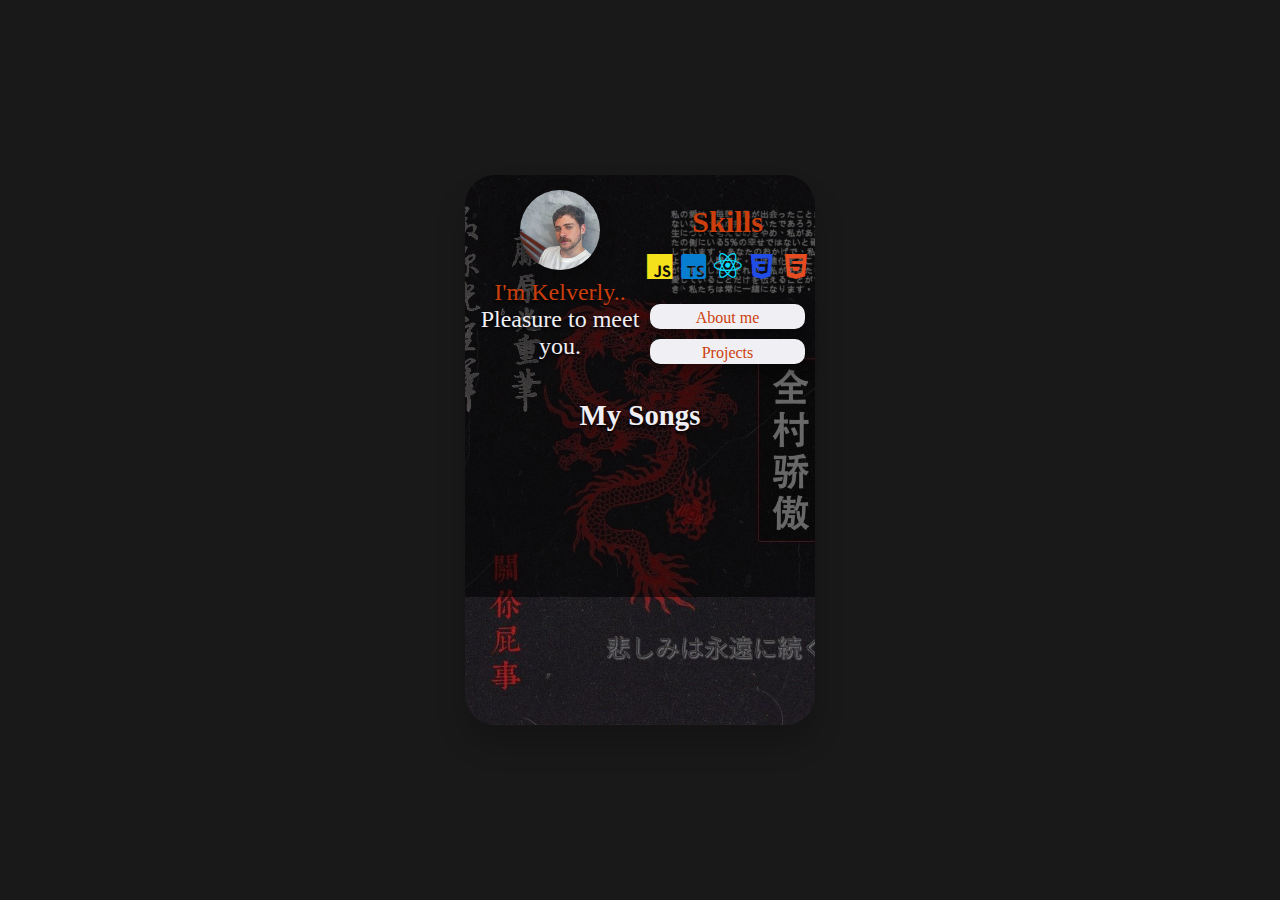
==== index.html @ 8ae3f528 "layout construct" ====
<!DOCTYPE html>
<html lang="en">

<head>
    <meta charset="UTF-8">
    <meta name="viewport" content="width=device-width, initial-scale=1.0">
    <title>Portfolio</title>
    <link href='https://unpkg.com/boxicons@2.1.4/css/boxicons.min.css' rel='stylesheet'>

    <link rel="stylesheet" href="css/style.css">
</head>

<body>
    <main class="main-container">

        <div class="container">

            <div class="container-apresent">

                <div class="item">
                    <img src="img/1719510558566.jpg" alt="">
                    <h1>I'm Kelverly..</h1>
                    <h3>Pleasure to meet you.</h3>
                </div>
            <div class="skills">
                <h2>Skills</h2>
                <div class="tec">
                    <i class='bx bxl-javascript ' style='color:#f5e11b'></i>
                    <i class='bx bxl-typescript' style='color:#087ed1'></i>
                    <i class='bx bxl-react' style='color:#08ddff'></i>
                    <i class='bx bxl-css3' style='color:#214ce5'></i>

                    <i class='bx bxl-html5' style='color:#e54c21'></i>
                </div>
                <div class="saibamais">
                    <a href="">About me</a>
                    <a href="">Projects</a>
                </div>
            </div>
        </div>

        <div class="spotify">
            <h2>My Songs</h2>
            <iframe style="border-radius:12px"
                src="https://open.spotify.com/embed/playlist/5Bo41R3EyDp8IW57hJhHg0?utm_source=generator" frameBorder="0" allowfullscreen=""
                allow="autoplay; clipboard-write; encrypted-media; fullscreen; picture-in-picture"
                loading="lazy"></iframe>
        </div>

        <div class="redes">

        </div>
        </div>
    </main>
</body>

</html>
---- css/style.css ----
*{
    margin: 0;
    padding: 0;
}
body{
    background-color: #1a1919;
    box-sizing: border-box;
    display: flex;
}

.container{
    display: flex;
    flex-direction: column;
    align-items: center;
    width: 350px;
    height: 550px;
    background-image: url(../img/download.jpeg);
    background-position: center;
    background-size: cover;
    box-shadow: rgba(0, 0, 0, 0.2) 0px 20px 30px;
    border-radius: 30px;
    position: absolute;
    top: 50%;
    left: 50%;
    transform: translate(-50%, -50%);
}
.container-apresent{
    display: flex;
    padding: 15px;
    border-top-left-radius: 30px;
    border-top-right-radius: 30px;
    background-color: #0000008e;
 
}
.container-apresent{
    display: flex;
    justify-content: center;
}

.item{
    width: 50%;
    text-align: center;
}
.container-apresent .item h1{
    color: #CC3F0C;
    font-family: fantasy;
    font-weight: 500;
    font-size: 1.5em;
    text-shadow: 0px 2px 3px rgba(0, 0, 0, 1);
}
.container-apresent .item h3{
    color: #F0EFF4;
    font-family: fantasy;
    font-weight: 500;
    font-size: 1.5em;
    text-shadow: 0px 2px 3px rgba(0, 0, 0, 1);
}
.container-apresent img{
    margin-bottom: 5px;
    width: 50%;
    border-radius: 50%;
    box-shadow: rgba(0, 0, 0, 0.35) 0px 5px 15px;
}

.container-apresent .skills{
    flex: 1 2 0;
    display: flex;
    flex-direction: column;
    margin-left: 15px;
    padding-top: 15px;
    width: 40%;
}
.skills h2{
    color: #CC3F0C;
    text-align: center;
    font-family: fantasy;
    font-size: 1.9em;
    text-shadow: 0px 2px 3px rgba(0, 0, 0, 1);
}
.skills .tec  {
    font-size: 2.1em;
    margin-top: 5px;
    padding: 5px;
    display: flex;
    align-items: center;
    justify-content: center;
}
 .tec i:hover {
    transform: scale(107%);
    cursor: pointer;
    transition: 0.5s;
}
.saibamais{
    display: flex;
    flex-direction: column;
    justify-content: center;
    align-items: center;
    margin-top: 5px;

}
.saibamais a{
    text-decoration: none;
    background-color: #F0EFF4;
    width: 100%;
    height: 15px;
    padding: 5px;
    text-align: center;
    font-family: fantasy;
    color: #CC3F0C;
    border-radius: 10px;
    margin-top: 10px;
    box-shadow: rgba(0, 0, 0, 0.35) 0px 5px 15px;
    transition: 0.5s;
}
.saibamais a:hover{
    background-color: #f0eff47e;
    transform: scale(105%);
}
.spotify{
    width: 100%;
    display: flex;
    flex-direction: column;
    align-items: center;
    justify-content: center;
    background-color: #0000008e;
    padding-top: 20px;
}
.spotify h2{
    font-size: 1.8em;
    font-family: fantasy;
    color: #F0EFF4;
    text-shadow: 0px 2px 3px rgba(0, 0, 0, 1);
    margin-bottom: 10px;
}
.spotify iframe{
    width: 95%;
    height: 155px;
}
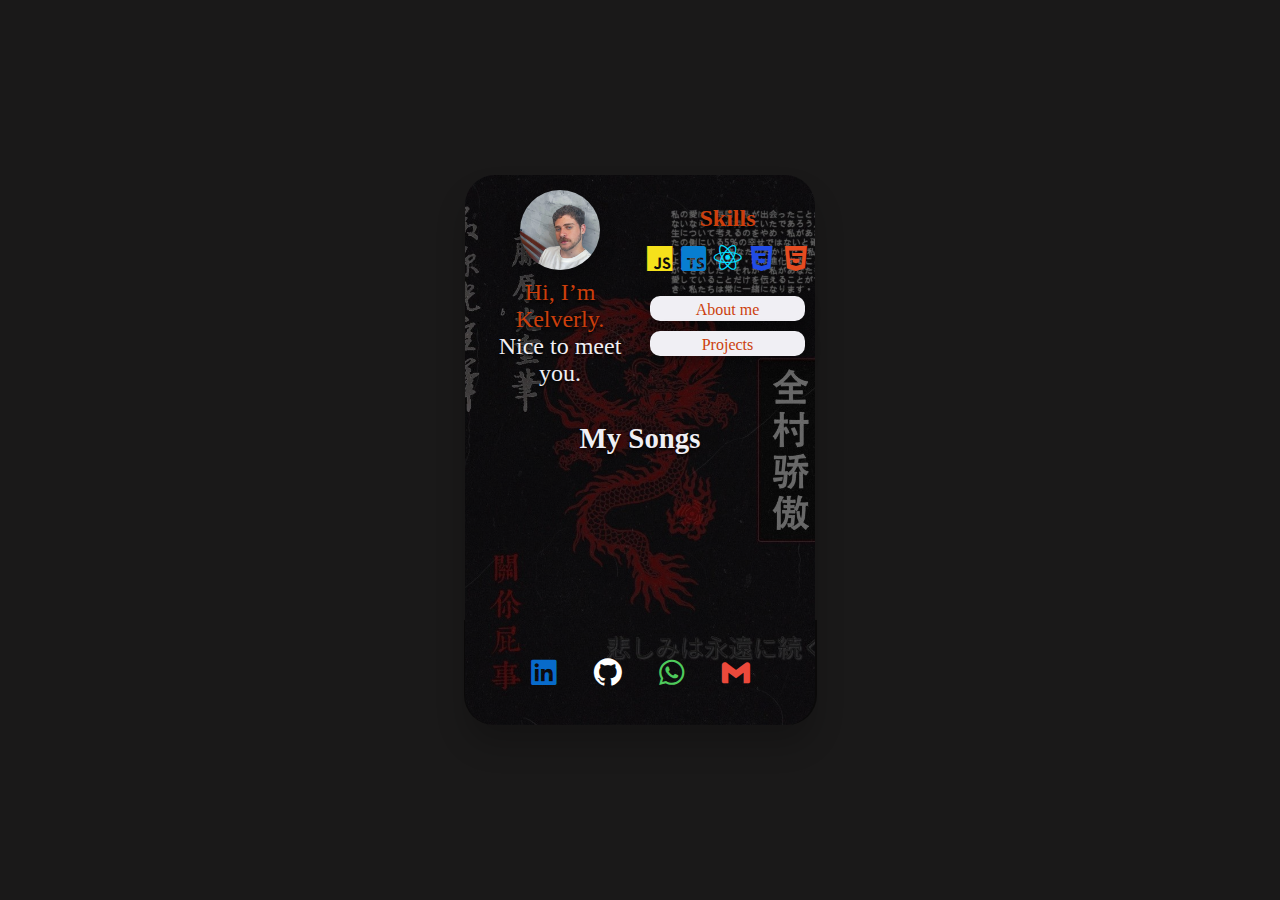
==== commit 9dc4ba64: "att layout" ====
--- a/index.html
+++ b/index.html
@@ -19,8 +19,8 @@
 
                 <div class="item">
                     <img src="img/1719510558566.jpg" alt="">
-                    <h1>I'm Kelverly..</h1>
-                    <h3>Pleasure to meet you.</h3>
+                    <h1>Hi, I’m Kelverly.</h1>
+                    <h3>Nice to meet you.</h3>
                 </div>
             <div class="skills">
                 <h2>Skills</h2>
@@ -48,7 +48,10 @@
         </div>
 
         <div class="redes">
-
+            <i class='bx bxl-linkedin-square' style='color:#086bca'  ></i>
+            <i class='bx bxl-github' style='color:#ffffff'  ></i>
+            <i class='bx bxl-whatsapp' style='color:#4eca5c'  ></i>
+            <i class='bx bxl-gmail' style='color:#eb493b'  ></i>
         </div>
         </div>
     </main>
--- a/css/style.css
+++ b/css/style.css
@@ -74,7 +74,7 @@
     color: #CC3F0C;
     text-align: center;
     font-family: fantasy;
-    font-size: 1.9em;
+    font-size: 1.5em;
     text-shadow: 0px 2px 3px rgba(0, 0, 0, 1);
 }
 .skills .tec  {
@@ -135,4 +135,24 @@
 .spotify iframe{
     width: 95%;
     height: 155px;
+}
+.redes{
+    width: 98%;
+    height: 90%;
+    background-color: #0000008e;
+    font-size: 2.1em;
+    padding: 5px;
+    display: flex;
+    align-items: center;
+    justify-content: center;
+    border-bottom-left-radius: 30px;
+    border-bottom-right-radius: 30px;
+}
+.redes i{
+    padding: 15px;
+}
+.redes i:hover{
+    transform: scale(110%);
+    cursor: pointer;
+    transition: 0.5s;
 }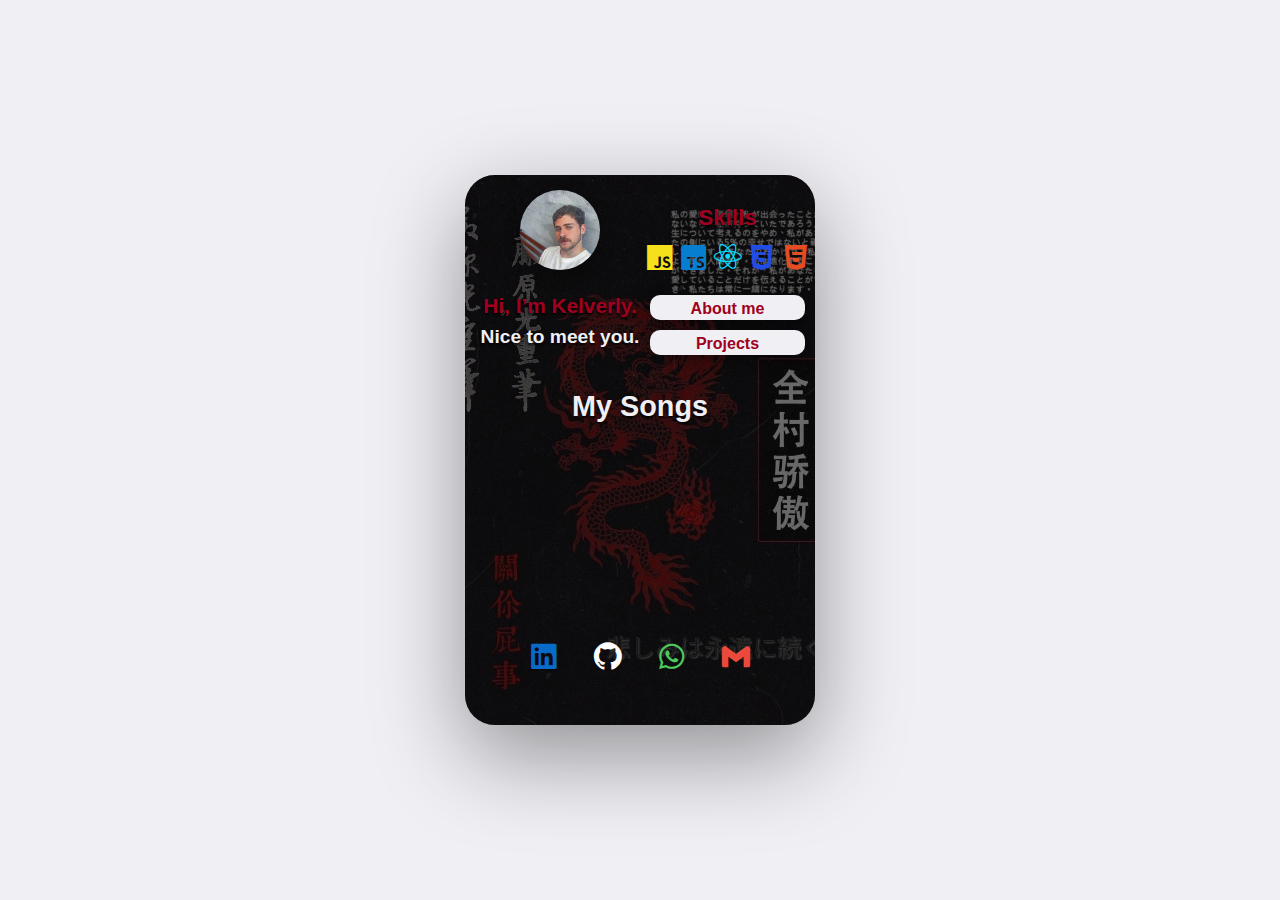
==== commit c3dbde5a: "update no html/css" ====
--- a/index.html
+++ b/index.html
@@ -34,7 +34,7 @@
                 </div>
                 <div class="saibamais">
                     <a href="">About me</a>
-                    <a href="">Projects</a>
+                    <a href="https://kelverlysant.github.io/portfolio/" target="_blank">Projects</a>
                 </div>
             </div>
         </div>
@@ -48,10 +48,10 @@
         </div>
 
         <div class="redes">
-            <i class='bx bxl-linkedin-square' style='color:#086bca'  ></i>
-            <i class='bx bxl-github' style='color:#ffffff'  ></i>
-            <i class='bx bxl-whatsapp' style='color:#4eca5c'  ></i>
-            <i class='bx bxl-gmail' style='color:#eb493b'  ></i>
+            <a href="https://www.linkedin.com/in/kelverly-santos-496439275/" target="_blank" rel="noopener"><i class='bx bxl-linkedin-square' style='color:#086bca'></i></a>
+            <a href="https://github.com/kelverlysant" target="_blank" rel="noopener"><i class='bx bxl-github' style='color:#ffffff'></i></a>
+            <a href="https://wa.me/qr/SW22VAALVZEJJ1 " target="_blank" rel="noopener"><i class='bx bxl-whatsapp' style='color:#4eca5c'></i></a>
+            <a href="mailto:kelverlysantos09@gmail.com" target="_blank" rel="noopener"><i class='bx bxl-gmail' style='color:#eb493b'></i></a>
         </div>
         </div>
     </main>
--- a/css/style.css
+++ b/css/style.css
@@ -3,7 +3,7 @@
     padding: 0;
 }
 body{
-    background-color: #1a1919;
+    background-color: #F0EFF4;
     box-sizing: border-box;
     display: flex;
 }
@@ -17,7 +17,7 @@
     background-image: url(../img/download.jpeg);
     background-position: center;
     background-size: cover;
-    box-shadow: rgba(0, 0, 0, 0.2) 0px 20px 30px;
+    box-shadow: rgba(0, 0, 0, 0.4) 0px 30px 90px;
     border-radius: 30px;
     position: absolute;
     top: 50%;
@@ -42,17 +42,17 @@
     text-align: center;
 }
 .container-apresent .item h1{
-    color: #CC3F0C;
-    font-family: fantasy;
-    font-weight: 500;
-    font-size: 1.5em;
+    margin-top: 15px;
+    color: #A00020;
+    font-family:'Segoe UI', Tahoma, Geneva, Verdana, sans-serif;
+    font-size: 1.3em;
     text-shadow: 0px 2px 3px rgba(0, 0, 0, 1);
 }
 .container-apresent .item h3{
+    margin-top: 8px;
     color: #F0EFF4;
-    font-family: fantasy;
-    font-weight: 500;
-    font-size: 1.5em;
+    font-family: 'Segoe UI', Tahoma, Geneva, Verdana, sans-serif;
+    font-size: 1.2em;
     text-shadow: 0px 2px 3px rgba(0, 0, 0, 1);
 }
 .container-apresent img{
@@ -71,10 +71,10 @@
     width: 40%;
 }
 .skills h2{
-    color: #CC3F0C;
+    color: #A00020;
     text-align: center;
-    font-family: fantasy;
-    font-size: 1.5em;
+    font-family: 'Segoe UI', Tahoma, Geneva, Verdana, sans-serif;
+    font-size: 1.4em;
     text-shadow: 0px 2px 3px rgba(0, 0, 0, 1);
 }
 .skills .tec  {
@@ -105,8 +105,9 @@
     height: 15px;
     padding: 5px;
     text-align: center;
-    font-family: fantasy;
-    color: #CC3F0C;
+    font-family: 'Segoe UI', Tahoma, Geneva, Verdana, sans-serif;
+    font-weight: bold;
+    color: #A00020;
     border-radius: 10px;
     margin-top: 10px;
     box-shadow: rgba(0, 0, 0, 0.35) 0px 5px 15px;
@@ -127,7 +128,8 @@
 }
 .spotify h2{
     font-size: 1.8em;
-    font-family: fantasy;
+    font-family:'Segoe UI', Tahoma, Geneva, Verdana, sans-serif;
+    font-weight: bold;
     color: #F0EFF4;
     text-shadow: 0px 2px 3px rgba(0, 0, 0, 1);
     margin-bottom: 10px;
@@ -137,7 +139,7 @@
     height: 155px;
 }
 .redes{
-    width: 98%;
+    width: 97%;
     height: 90%;
     background-color: #0000008e;
     font-size: 2.1em;
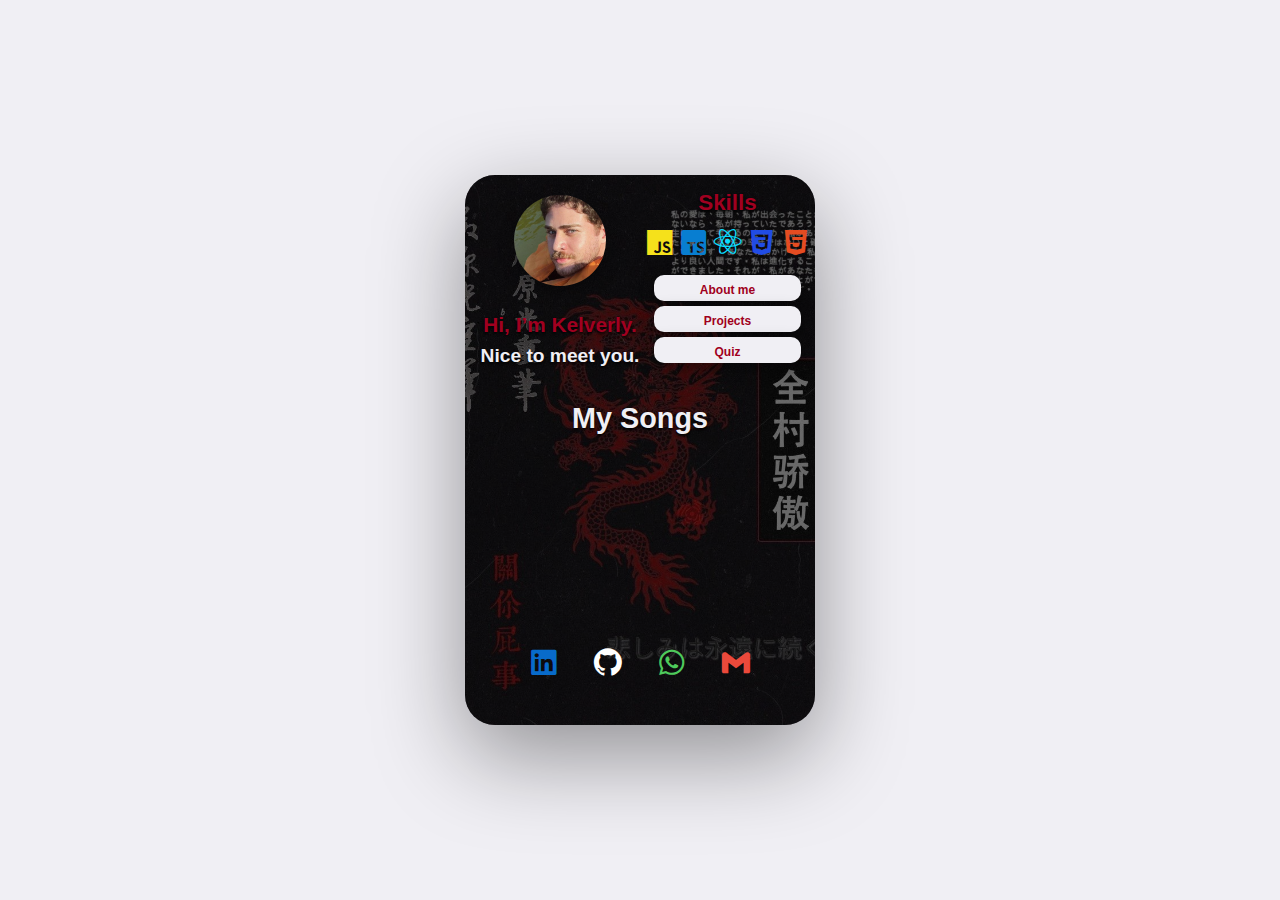
==== commit 66092824: "Add files via upload" ====
--- a/index.html
+++ b/index.html
@@ -1,60 +1,61 @@
-<!DOCTYPE html>
-<html lang="en">
-
-<head>
-    <meta charset="UTF-8">
-    <meta name="viewport" content="width=device-width, initial-scale=1.0">
-    <title>Portfolio</title>
-    <link href='https://unpkg.com/boxicons@2.1.4/css/boxicons.min.css' rel='stylesheet'>
-
-    <link rel="stylesheet" href="css/style.css">
-</head>
-
-<body>
-    <main class="main-container">
-
-        <div class="container">
-
-            <div class="container-apresent">
-
-                <div class="item">
-                    <img src="img/1719510558566.jpg" alt="">
-                    <h1>Hi, I’m Kelverly.</h1>
-                    <h3>Nice to meet you.</h3>
-                </div>
-            <div class="skills">
-                <h2>Skills</h2>
-                <div class="tec">
-                    <i class='bx bxl-javascript ' style='color:#f5e11b'></i>
-                    <i class='bx bxl-typescript' style='color:#087ed1'></i>
-                    <i class='bx bxl-react' style='color:#08ddff'></i>
-                    <i class='bx bxl-css3' style='color:#214ce5'></i>
-
-                    <i class='bx bxl-html5' style='color:#e54c21'></i>
-                </div>
-                <div class="saibamais">
-                    <a href="">About me</a>
-                    <a href="https://kelverlysant.github.io/portfolio/" target="_blank">Projects</a>
-                </div>
-            </div>
-        </div>
-
-        <div class="spotify">
-            <h2>My Songs</h2>
-            <iframe style="border-radius:12px"
-                src="https://open.spotify.com/embed/playlist/5Bo41R3EyDp8IW57hJhHg0?utm_source=generator" frameBorder="0" allowfullscreen=""
-                allow="autoplay; clipboard-write; encrypted-media; fullscreen; picture-in-picture"
-                loading="lazy"></iframe>
-        </div>
-
-        <div class="redes">
-            <a href="https://www.linkedin.com/in/kelverly-santos-496439275/" target="_blank" rel="noopener"><i class='bx bxl-linkedin-square' style='color:#086bca'></i></a>
-            <a href="https://github.com/kelverlysant" target="_blank" rel="noopener"><i class='bx bxl-github' style='color:#ffffff'></i></a>
-            <a href="https://wa.me/qr/SW22VAALVZEJJ1 " target="_blank" rel="noopener"><i class='bx bxl-whatsapp' style='color:#4eca5c'></i></a>
-            <a href="mailto:kelverlysantos09@gmail.com" target="_blank" rel="noopener"><i class='bx bxl-gmail' style='color:#eb493b'></i></a>
-        </div>
-        </div>
-    </main>
-</body>
-
+<!DOCTYPE html>
+<html lang="en">
+
+<head>
+    <meta charset="UTF-8">
+    <meta name="viewport" content="width=device-width, initial-scale=1.0">
+    <title>Portfolio</title>
+    <link href='https://unpkg.com/boxicons@2.1.4/css/boxicons.min.css' rel='stylesheet'>
+
+    <link rel="stylesheet" href="css/style.css">
+</head>
+
+<body>
+    <main class="main-container">
+
+        <div class="container">
+
+            <div class="container-apresent">
+
+                <div class="item">
+                    <img src="img/Captura de tela 2024-11-07 203919.png" alt="">
+                    <h1>Hi, I’m Kelverly.</h1>
+                    <h3>Nice to meet you.</h3>
+                </div>
+            <div class="skills">
+                <h2>Skills</h2>
+                <div class="tec">
+                    <i class='bx bxl-javascript ' style='color:#f5e11b'></i>
+                    <i class='bx bxl-typescript' style='color:#087ed1'></i>
+                    <i class='bx bxl-react' style='color:#08ddff'></i>
+                    <i class='bx bxl-css3' style='color:#214ce5'></i>
+
+                    <i class='bx bxl-html5' style='color:#e54c21'></i>
+                </div>
+                <div class="saibamais">
+                    <a href="page/sobre.html">About me</a>
+                    <a href="https://kelverlysant.github.io/portfolio/" target="_blank">Projects</a>
+                    <a href="">Quiz</a>
+                </div>
+            </div>
+        </div>
+
+        <div class="spotify">
+            <h2>My Songs</h2>
+            <iframe style="border-radius:12px"
+                src="https://open.spotify.com/embed/playlist/5Bo41R3EyDp8IW57hJhHg0?utm_source=generator" frameBorder="0" allowfullscreen=""
+                allow="autoplay; clipboard-write; encrypted-media; fullscreen; picture-in-picture"
+                loading="lazy"></iframe>
+        </div>
+
+        <div class="redes">
+            <a href="https://www.linkedin.com/in/kelverly-santos-496439275/" target="_blank" rel="noopener"><i class='bx bxl-linkedin-square' style='color:#086bca'></i></a>
+            <a href="https://github.com/kelverlysant" target="_blank" rel="noopener"><i class='bx bxl-github' style='color:#ffffff'></i></a>
+            <a href="https://wa.me/qr/SW22VAALVZEJJ1 " target="_blank" rel="noopener"><i class='bx bxl-whatsapp' style='color:#4eca5c'></i></a>
+            <a href="mailto:kelverlysantos09@gmail.com" target="_blank" rel="noopener"><i class='bx bxl-gmail' style='color:#eb493b'></i></a>
+        </div>
+        </div>
+    </main>
+</body>
+
 </html>--- a/css/style.css
+++ b/css/style.css
@@ -1,160 +1,160 @@
-*{
-    margin: 0;
-    padding: 0;
-}
-body{
-    background-color: #F0EFF4;
-    box-sizing: border-box;
-    display: flex;
-}
-
-.container{
-    display: flex;
-    flex-direction: column;
-    align-items: center;
-    width: 350px;
-    height: 550px;
-    background-image: url(../img/download.jpeg);
-    background-position: center;
-    background-size: cover;
-    box-shadow: rgba(0, 0, 0, 0.4) 0px 30px 90px;
-    border-radius: 30px;
-    position: absolute;
-    top: 50%;
-    left: 50%;
-    transform: translate(-50%, -50%);
-}
-.container-apresent{
-    display: flex;
-    padding: 15px;
-    border-top-left-radius: 30px;
-    border-top-right-radius: 30px;
-    background-color: #0000008e;
- 
-}
-.container-apresent{
-    display: flex;
-    justify-content: center;
-}
-
-.item{
-    width: 50%;
-    text-align: center;
-}
-.container-apresent .item h1{
-    margin-top: 15px;
-    color: #A00020;
-    font-family:'Segoe UI', Tahoma, Geneva, Verdana, sans-serif;
-    font-size: 1.3em;
-    text-shadow: 0px 2px 3px rgba(0, 0, 0, 1);
-}
-.container-apresent .item h3{
-    margin-top: 8px;
-    color: #F0EFF4;
-    font-family: 'Segoe UI', Tahoma, Geneva, Verdana, sans-serif;
-    font-size: 1.2em;
-    text-shadow: 0px 2px 3px rgba(0, 0, 0, 1);
-}
-.container-apresent img{
-    margin-bottom: 5px;
-    width: 50%;
-    border-radius: 50%;
-    box-shadow: rgba(0, 0, 0, 0.35) 0px 5px 15px;
-}
-
-.container-apresent .skills{
-    flex: 1 2 0;
-    display: flex;
-    flex-direction: column;
-    margin-left: 15px;
-    padding-top: 15px;
-    width: 40%;
-}
-.skills h2{
-    color: #A00020;
-    text-align: center;
-    font-family: 'Segoe UI', Tahoma, Geneva, Verdana, sans-serif;
-    font-size: 1.4em;
-    text-shadow: 0px 2px 3px rgba(0, 0, 0, 1);
-}
-.skills .tec  {
-    font-size: 2.1em;
-    margin-top: 5px;
-    padding: 5px;
-    display: flex;
-    align-items: center;
-    justify-content: center;
-}
- .tec i:hover {
-    transform: scale(107%);
-    cursor: pointer;
-    transition: 0.5s;
-}
-.saibamais{
-    display: flex;
-    flex-direction: column;
-    justify-content: center;
-    align-items: center;
-    margin-top: 5px;
-
-}
-.saibamais a{
-    text-decoration: none;
-    background-color: #F0EFF4;
-    width: 100%;
-    height: 15px;
-    padding: 5px;
-    text-align: center;
-    font-family: 'Segoe UI', Tahoma, Geneva, Verdana, sans-serif;
-    font-weight: bold;
-    color: #A00020;
-    border-radius: 10px;
-    margin-top: 10px;
-    box-shadow: rgba(0, 0, 0, 0.35) 0px 5px 15px;
-    transition: 0.5s;
-}
-.saibamais a:hover{
-    background-color: #f0eff47e;
-    transform: scale(105%);
-}
-.spotify{
-    width: 100%;
-    display: flex;
-    flex-direction: column;
-    align-items: center;
-    justify-content: center;
-    background-color: #0000008e;
-    padding-top: 20px;
-}
-.spotify h2{
-    font-size: 1.8em;
-    font-family:'Segoe UI', Tahoma, Geneva, Verdana, sans-serif;
-    font-weight: bold;
-    color: #F0EFF4;
-    text-shadow: 0px 2px 3px rgba(0, 0, 0, 1);
-    margin-bottom: 10px;
-}
-.spotify iframe{
-    width: 95%;
-    height: 155px;
-}
-.redes{
-    width: 97%;
-    height: 90%;
-    background-color: #0000008e;
-    font-size: 2.1em;
-    padding: 5px;
-    display: flex;
-    align-items: center;
-    justify-content: center;
-    border-bottom-left-radius: 30px;
-    border-bottom-right-radius: 30px;
-}
-.redes i{
-    padding: 15px;
-}
-.redes i:hover{
-    transform: scale(110%);
-    cursor: pointer;
-    transition: 0.5s;
+*{
+    margin: 0;
+    padding: 0;
+}
+body{
+    background-color: #F0EFF4;
+    display: flex;
+}
+
+.container{
+    display: flex;
+    flex-direction: column;
+    align-items: center;
+    width: 350px;
+    height: 550px;
+    background-image: url(../img/download.jpeg);
+    background-position: center;
+    background-size: cover;
+    box-shadow: rgba(0, 0, 0, 0.4) 0px 30px 90px;
+    border-radius: 30px;
+    position: absolute;
+    top: 50%;
+    left: 50%;
+    transform: translate(-50%, -50%);
+}
+.container-apresent{
+    display: flex;
+    padding: 15px;
+    border-top-left-radius: 30px;
+    border-top-right-radius: 30px;
+    background-color: #0000008e;
+ 
+}
+.container-apresent{
+    display: flex;
+    justify-content: center;
+}
+
+.item{
+    width: 50%;
+    text-align: center;
+}
+.container-apresent h1{
+    margin-top: 18px;
+    color: #A00020;
+    font-family:'Segoe UI', Tahoma, Geneva, Verdana, sans-serif;
+    font-size: 1.3em;
+    text-shadow: 0px 2px 3px rgba(0, 0, 0, 1);
+}
+.container-apresent .item h3{
+    margin-top: 8px;
+    color: #F0EFF4;
+    font-family: 'Segoe UI', Tahoma, Geneva, Verdana, sans-serif;
+    font-size: 1.2em;
+    text-shadow: 0px 2px 3px rgba(0, 0, 0, 1);
+}
+.container-apresent img{
+    margin: 5px;
+    width: 57%;
+    border-radius: 50%;
+    box-shadow: rgba(0, 0, 0, 0.35) 0px 5px 15px;
+}
+
+.container-apresent .skills{
+    flex: 1 2 0;
+    display: flex;
+    flex-direction: column;
+    margin-left: 15px;
+    padding-top: px;
+    width: 40%;
+}
+.skills h2{
+    color: #A00020;
+    text-align: center;
+    font-family: 'Segoe UI', Tahoma, Geneva, Verdana, sans-serif;
+    font-size: 1.4em;
+    text-shadow: 0px 2px 3px rgba(0, 0, 0, 1);
+}
+.skills .tec  {
+    font-size: 2.1em;
+    margin-top: 5px;
+    padding: 5px;
+    display: flex;
+    align-items: center;
+    justify-content: center;
+}
+ .tec i:hover {
+    transform: scale(107%);
+    cursor: pointer;
+    transition: 0.5s;
+}
+.saibamais{
+    display: flex;
+    flex-direction: column;
+    justify-content: center;
+    align-items: center;
+    margin-top: 5px;
+
+}
+.saibamais a{
+    text-decoration: none;
+    background-color: #F0EFF4;
+    width: 90%;
+    height: 10px;
+    padding: 8px;
+    font-family: 'Segoe UI', Tahoma, Geneva, Verdana, sans-serif;
+    font-weight: bold;
+    font-size: 12px;
+    text-align: center;
+    color: #A00020;
+    border-radius: 10px;
+    margin-top: 5px;
+    box-shadow: rgba(0, 0, 0, 0.35) 0px 5px 15px;
+    transition: 0.5s;
+}
+.saibamais a:hover{
+    background-color: #f0eff47e;
+    transform: scale(105%);
+}
+.spotify{
+    width: 100%;
+    display: flex;
+    flex-direction: column;
+    align-items: center;
+    justify-content: center;
+    background-color: #0000008e;
+    padding-top: 20px;
+}
+.spotify h2{
+    font-size: 1.8em;
+    font-family:'Segoe UI', Tahoma, Geneva, Verdana, sans-serif;
+    font-weight: bold;
+    color: #F0EFF4;
+    text-shadow: 0px 2px 3px rgba(0, 0, 0, 1);
+    margin-bottom: 10px;
+}
+.spotify iframe{
+    width: 95%;
+    height: 155px;
+}
+.redes{
+    width: 97%;
+    height: 90%;
+    background-color: #0000008e;
+    font-size: 2.1em;
+    padding: 5px;
+    display: flex;
+    align-items: center;
+    justify-content: center;
+    border-bottom-left-radius: 30px;
+    border-bottom-right-radius: 30px;
+}
+.redes i{
+    padding: 15px;
+}
+.redes i:hover{
+    transform: scale(110%);
+    cursor: pointer;
+    transition: 0.5s;
 }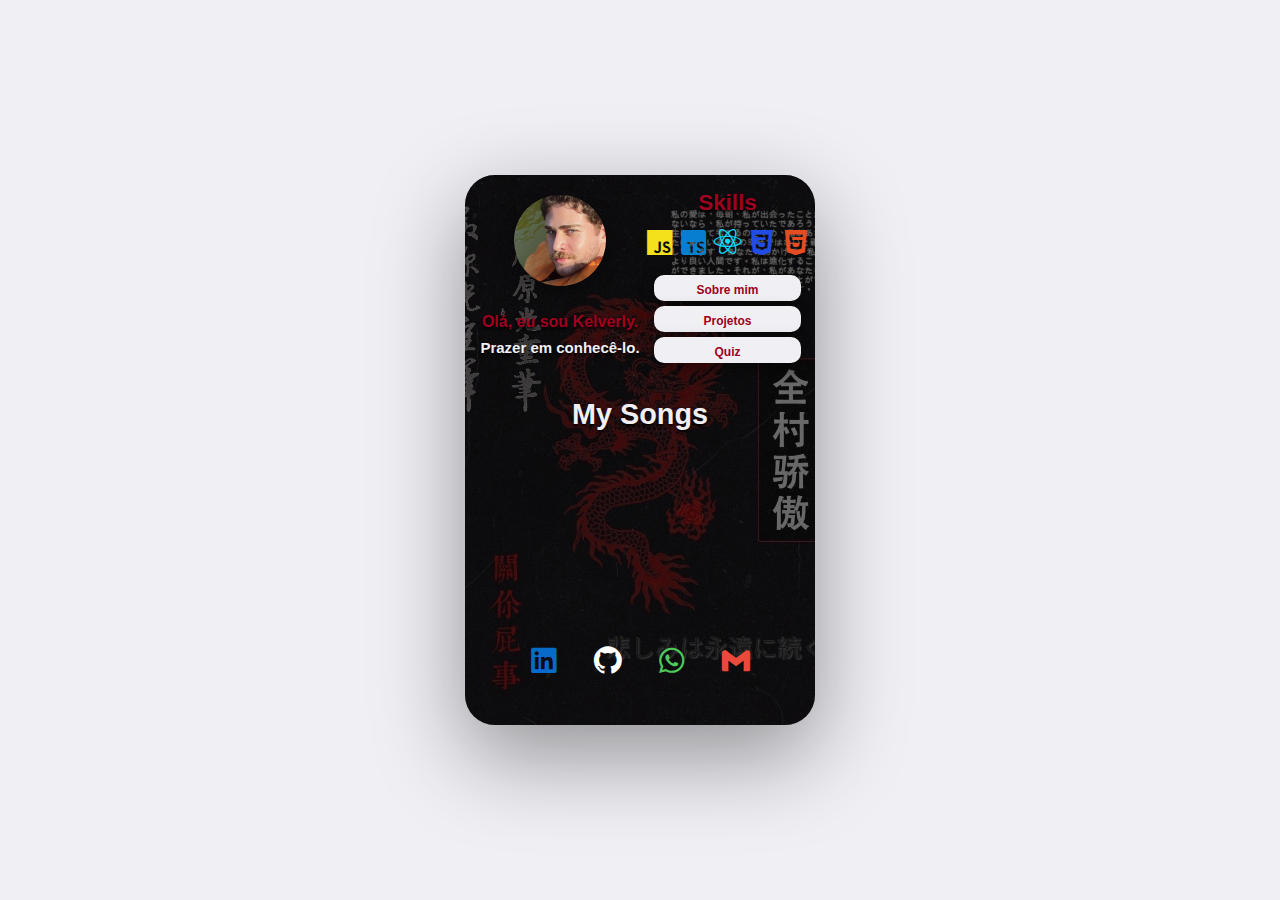
==== commit 2d5d0fc3: "implementação da pag quiz" ====
--- a/index.html
+++ b/index.html
@@ -1,5 +1,5 @@
 <!DOCTYPE html>
-<html lang="en">
+<html lang="pt-br">
 
 <head>
     <meta charset="UTF-8">
@@ -19,8 +19,8 @@
 
                 <div class="item">
                     <img src="img/Captura de tela 2024-11-07 203919.png" alt="">
-                    <h1>Hi, I’m Kelverly.</h1>
-                    <h3>Nice to meet you.</h3>
+                    <h1>Olá, eu sou Kelverly.</h1>
+                    <h3>Prazer em conhecê-lo.</h3>
                 </div>
             <div class="skills">
                 <h2>Skills</h2>
@@ -33,9 +33,9 @@
                     <i class='bx bxl-html5' style='color:#e54c21'></i>
                 </div>
                 <div class="saibamais">
-                    <a href="page/sobre.html">About me</a>
-                    <a href="https://kelverlysant.github.io/portfolio/" target="_blank">Projects</a>
-                    <a href="">Quiz</a>
+                    <a href="page/sobre.html">Sobre mim</a>
+                    <a href="https://kelverlysant.github.io/portfolio/" target="_blank">Projetos</a>
+                    <a href="/page/quiz.html">Quiz</a>
                 </div>
             </div>
         </div>
--- a/css/style.css
+++ b/css/style.css
@@ -44,14 +44,14 @@
     margin-top: 18px;
     color: #A00020;
     font-family:'Segoe UI', Tahoma, Geneva, Verdana, sans-serif;
-    font-size: 1.3em;
+    font-size: 1em;
     text-shadow: 0px 2px 3px rgba(0, 0, 0, 1);
 }
 .container-apresent .item h3{
     margin-top: 8px;
     color: #F0EFF4;
     font-family: 'Segoe UI', Tahoma, Geneva, Verdana, sans-serif;
-    font-size: 1.2em;
+    font-size: 15px;
     text-shadow: 0px 2px 3px rgba(0, 0, 0, 1);
 }
 .container-apresent img{
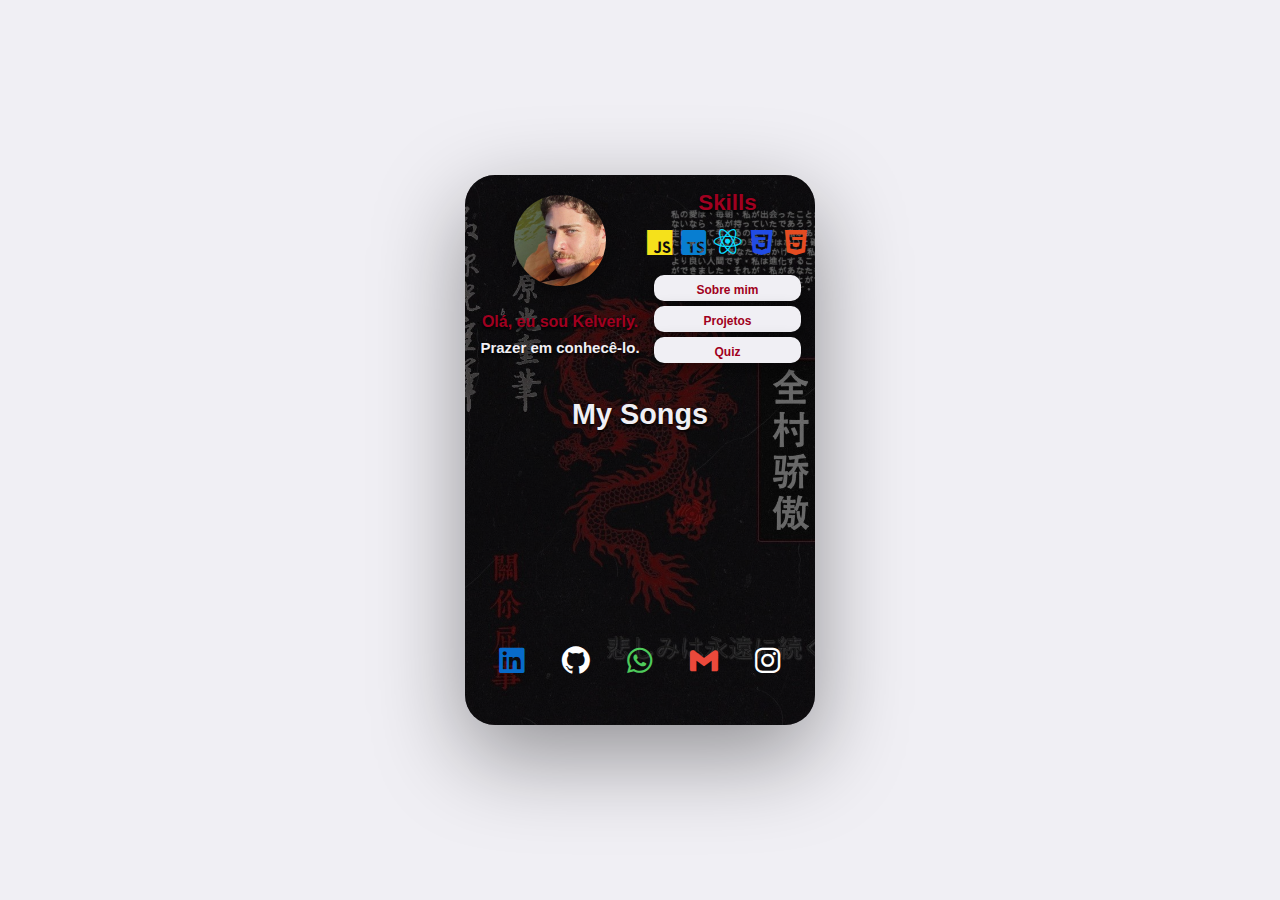
==== commit 61a1ba78: "att" ====
--- a/index.html
+++ b/index.html
@@ -35,7 +35,7 @@
                 <div class="saibamais">
                     <a href="page/sobre.html">Sobre mim</a>
                     <a href="https://kelverlysant.github.io/portfolio/" target="_blank">Projetos</a>
-                    <a href="/page/quiz.html">Quiz</a>
+                    <a href="page/quiz.html">Quiz</a>
                 </div>
             </div>
         </div>
@@ -53,6 +53,7 @@
             <a href="https://github.com/kelverlysant" target="_blank" rel="noopener"><i class='bx bxl-github' style='color:#ffffff'></i></a>
             <a href="https://wa.me/qr/SW22VAALVZEJJ1 " target="_blank" rel="noopener"><i class='bx bxl-whatsapp' style='color:#4eca5c'></i></a>
             <a href="mailto:kelverlysantos09@gmail.com" target="_blank" rel="noopener"><i class='bx bxl-gmail' style='color:#eb493b'></i></a>
+            <a href="https://www.instagram.com/kelv.santos0/?hl=es" target="_blank" rel="noopener"><i class='bx bxl-instagram' style='color:#ffffff'></i></a>
         </div>
         </div>
     </main>
